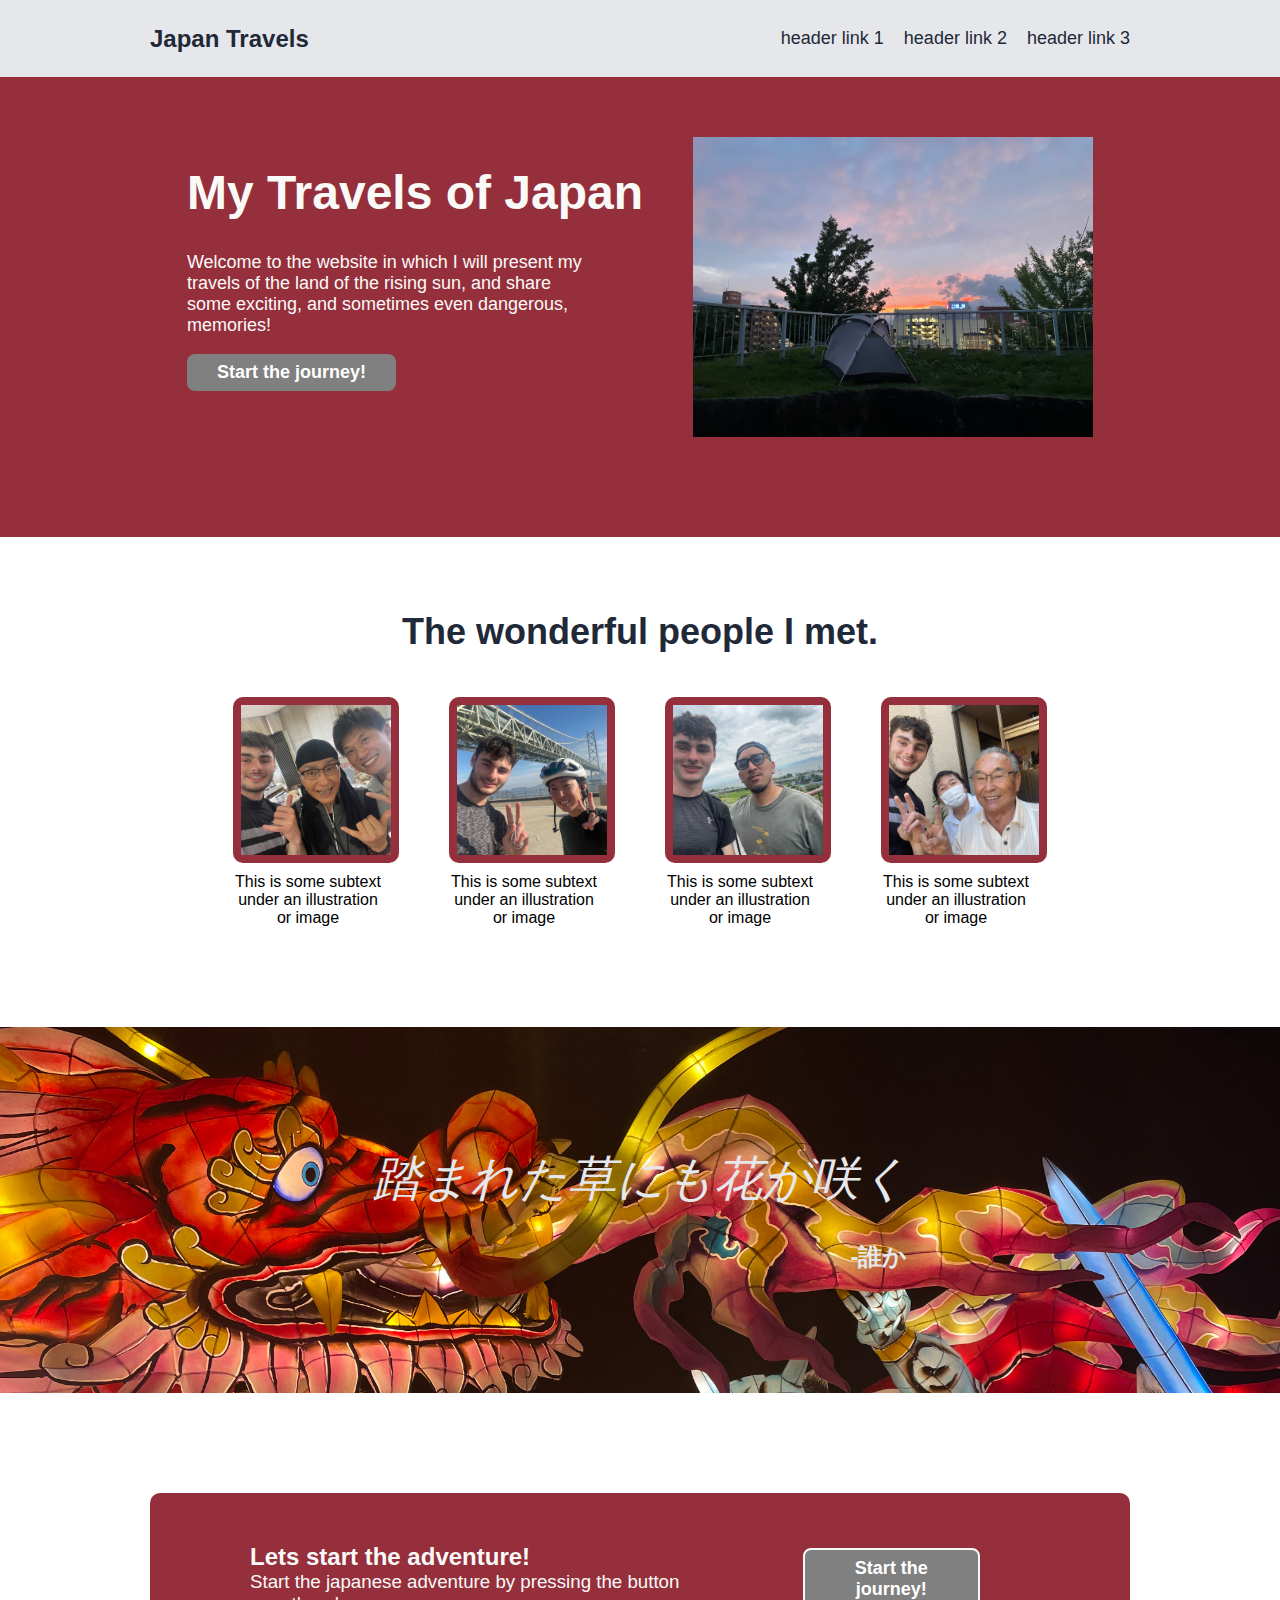
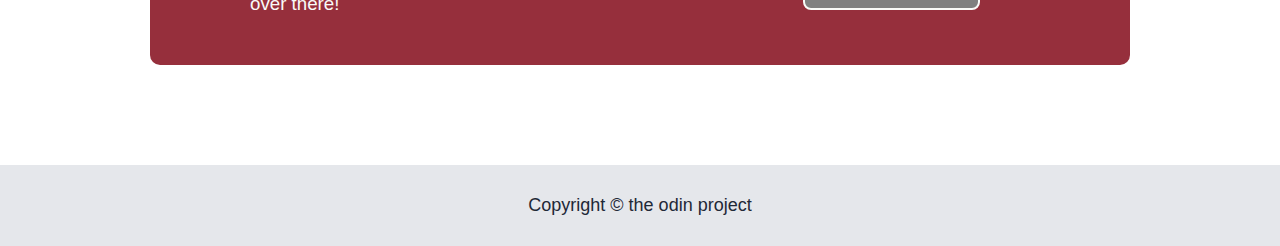
==== index.html @ a741d19e "Create landing page" ====
<!DOCTYPE html>
<html lang="en">
<head>
    <meta charset="UTF-8">
    <meta name="viewport" content="width=device-width, initial-scale=1.0">
    <title>Landing Page</title>
    <link rel="stylesheet" href="style.css">
</head>
<body>
    <div class="header">
        <div class="header-logo">Japan Travels</div>
        <div class="links">
          <ul>
            <li><a>header link 1</a></li>
            <li><a>header link 2</a></li>
            <li><a>header link 3</a></li>
          </ul>
        </div>
    </div>
    <div class="main">
        <div class="description">
            <h1>My Travels of Japan</h1>
            <p>Welcome to the website in which I will present my travels of the land of the rising sun, and share some exciting, and sometimes even dangerous, memories!</p>
            <button>Start the journey!</button>
        </div>
        <div class="image"><img class="image1" src="images/tent.png" alt="This is a placeholder for an image"></div>
    </div>
    <div class="info">
        <h1 class="info-header">The wonderful people I met.</h1>
        <div class="info-images">
            <div>
                <div class="box"><img class="friend1" src="images/friend1.jpg" alt="friend1"></div>
                <div class="image-info">This is some subtext under an illustration or image</div>
            </div>
            <div>
                <div class="box"><img class="friend2" src="images/friend2.jpg" alt="friend2"></div>
                <div class="image-info">This is some subtext under an illustration or image</div>
            </div>
            <div>
                <div class="box"><img class="friend3" src="images/friend3.jpg" alt="friend3"></div>
                <div class="image-info">This is some subtext under an illustration or image</div>
            </div>
            <div>
                <div class="box"><img class="friend4" src="images/friend4.jpg" alt="friend4"></div>
                <div class="image-info">This is some subtext under an illustration or image</div>
            </div>
        </div>
    </div>
    <div class="quote">
        <div class="quote-contents">
            <div class="accquote">踏まれた草にも花が咲く</div>
            <div class="reference">-誰か</div>
        </div>
    </div>
    <div class="ad">
        <div class="ad-content">
            <div>
                <h2>Lets start the adventure!</h2>
                <h3>Start the japanese adventure by pressing the button over there!</h3>
            </div>
            <div>
                <button class="bottom-button">Start the journey!</button>
            </div>
        </div>
    </div>
    <div class="footer">
        <div>Copyright &copy; the odin project</div>
    </div>
</body>
</html>
---- style.css ----
* {
    font-family: sans-serif;
}

body {
    display: flex;
    flex-direction: column;
    justify-content: space-between;
    margin: 0px;
}

.header {
    display: flex;
    justify-content: space-between;
    align-items: center;
    background-color: #E5E7EB;
    padding: 10px 150px;
}

.header-logo {
    font-size: 24px;
    color: #1F2937;
    font-weight: 700;
}

ul {
    display: flex;
    gap: 20px;
    list-style: none;
    font-size: 18px;
    color: #1F2937;
}

.main {
    display: flex;
    justify-content: center;
    align-items: center;
    gap: 50px;
    padding: 10px 100px 100px;
    background-color: #962f3c;
    color: #F9FAF8;
}

h1 {
    font-size: 48px;
    font-weight: extra-bold;
    color: #F9FAF8;
}

p {
    max-width: 400px;
    font-size: 18px;
}

button {
    background-color: gray;
    color: white;
    padding: 8px 30px;
    border-radius: 8px;
    border-style: none;
    font-weight: 800;
    font-size: 18px
}

.image1 {
    width: auto;
    height: 300px;
    margin-top: 50px;
}

.image {
    display: flex;
    align-items: center;
}

.info {
    display: flex;
    flex-direction: column;
    justify-content: center;
    gap: 20px;
    align-items: center;
    padding: 50px 150px 100px;
}

.info-header {
    font-size: 36px;
    font-weight: 800px;
    color: #1F2937;
}


.info-images {
    display: flex;
    flex-direction: row;
    justify-content: center;
    gap: 50px;
}

.image-info {
    max-width: 150px;
    text-align: center;
}

.box {
    width: 150px;
    height: 150px;
    border: #962f3c solid 8px;
    border-radius: 10px;
    margin-bottom: 10px;
}

.friend1,
.friend2,
.friend3,
.friend4 {
    width: 150px;
    height: 150px;
    object-fit: cover;
}

.quote {
    display: flex;
    justify-content: center;
    align-items: center;
    padding: 120px 150px;
    background-color: #E5E7EB;
    background-image: url("images/nebuta.jpg");
    background-size: 100%;
}

.quote-contents {
    max-width: 700px;
    display: flex;
    flex-direction: column;
    gap: 30px;
}

.accquote {
    font-size: 48px;
    font-style: italic;
    font-weight: 100;
    color: #E5E7EB;
}

.reference {
    align-self: flex-end;
    font-weight: 800;
    font-size: 24px;
    color: #E5E7EB;
}

.ad {
    display: flex;
    justify-content: center;
    align-items: center;
    border-radius: 5px;
    flex-shrink: 1;
}

.ad-content {
    display: flex;
    align-items: center;
    gap: 100px;
    color: #F9FAF8;
    background-color: #962f3c;
    margin: 100px 150px;
    padding: 10px 100px;
    border-radius: 10px;
}

.bottom-button {
    border: #F9FAF8 solid 2px;
    margin-right: 50px;
}

h2,
h3 {
    margin: 0px;
}

h2 {
    margin-top: 40px;
}

h3 {
    margin-bottom: 40px;
    font-weight: 300;
}

.footer {
    background-color: #E5E7EB;
    color: #1F2937;
    font-size: 18px;
    display: flex;
    justify-content: center;
    align-items: center;
    padding: 30px;
}
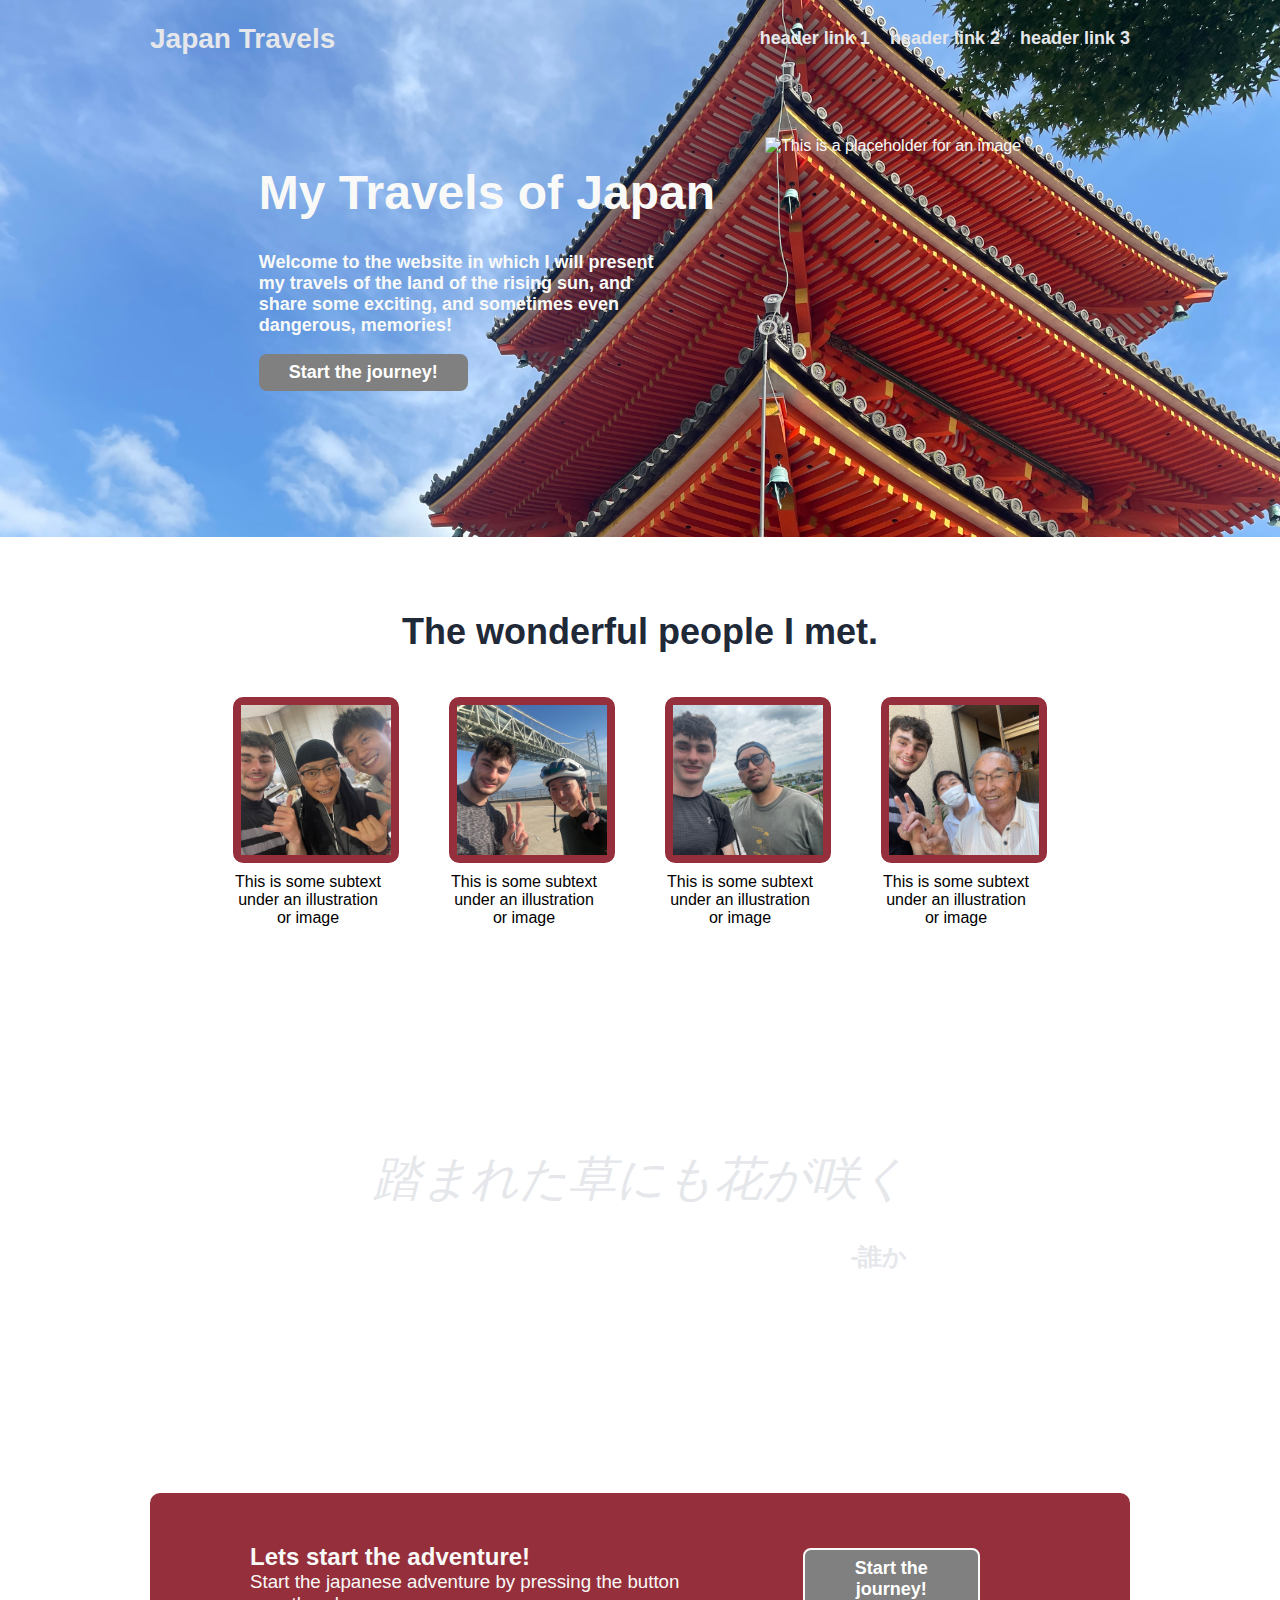
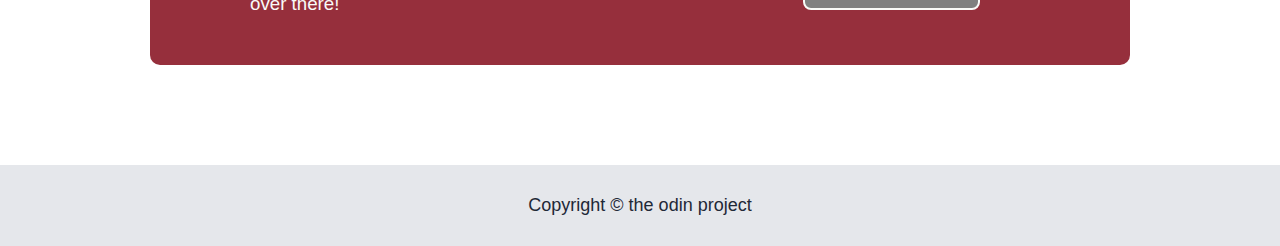
==== commit 35767ff0: "Change background photos and font" ====
--- a/index.html
+++ b/index.html
@@ -7,6 +7,7 @@
     <link rel="stylesheet" href="style.css">
 </head>
 <body>
+
     <div class="header">
         <div class="header-logo">Japan Travels</div>
         <div class="links">
@@ -17,14 +18,17 @@
           </ul>
         </div>
     </div>
+
     <div class="main">
+
         <div class="description">
             <h1>My Travels of Japan</h1>
             <p>Welcome to the website in which I will present my travels of the land of the rising sun, and share some exciting, and sometimes even dangerous, memories!</p>
             <button>Start the journey!</button>
         </div>
-        <div class="image"><img class="image1" src="images/tent.png" alt="This is a placeholder for an image"></div>
+        <div class="image"><img class="image1" src="" alt="This is a placeholder for an image"></div>
     </div>
+
     <div class="info">
         <h1 class="info-header">The wonderful people I met.</h1>
         <div class="info-images">
@@ -46,12 +50,14 @@
             </div>
         </div>
     </div>
+
     <div class="quote">
         <div class="quote-contents">
             <div class="accquote">踏まれた草にも花が咲く</div>
             <div class="reference">-誰か</div>
         </div>
     </div>
+
     <div class="ad">
         <div class="ad-content">
             <div>
@@ -63,8 +69,10 @@
             </div>
         </div>
     </div>
+
     <div class="footer">
         <div>Copyright &copy; the odin project</div>
     </div>
+
 </body>
 </html>--- a/style.css
+++ b/style.css
@@ -9,18 +9,22 @@
     margin: 0px;
 }
 
+/* header part */
+
 .header {
     display: flex;
     justify-content: space-between;
     align-items: center;
     background-color: #E5E7EB;
     padding: 10px 150px;
+    background: url("images/pagoda.jpg") no-repeat center center fixed;
+    background-size: cover;
 }
 
 .header-logo {
-    font-size: 24px;
-    color: #1F2937;
-    font-weight: 700;
+    font-size: 28px;
+    color: #E5E7EB;
+    font-weight: 900;
 }
 
 ul {
@@ -28,8 +32,11 @@
     gap: 20px;
     list-style: none;
     font-size: 18px;
-    color: #1F2937;
-}
+    font-weight: 700;
+    color: #E5E7EB;
+}
+
+/* main part */ 
 
 .main {
     display: flex;
@@ -39,6 +46,8 @@
     padding: 10px 100px 100px;
     background-color: #962f3c;
     color: #F9FAF8;
+    background: url("images/pagoda.jpg") no-repeat center center fixed;
+    background-size: cover;
 }
 
 h1 {
@@ -50,6 +59,7 @@
 p {
     max-width: 400px;
     font-size: 18px;
+    font-weight: 700;
 }
 
 button {
@@ -73,6 +83,8 @@
     align-items: center;
 }
 
+/* info part */
+
 .info {
     display: flex;
     flex-direction: column;
@@ -118,13 +130,16 @@
     object-fit: cover;
 }
 
+/* quote part */
+
 .quote {
     display: flex;
     justify-content: center;
     align-items: center;
     padding: 120px 150px;
     background-color: #E5E7EB;
-    background-image: url("images/nebuta.jpg");
+    background: url("images/nebuta.jpg") no-repeat center center fixed;
+    background-size: cover;
     background-size: 100%;
 }
 
@@ -149,13 +164,7 @@
     color: #E5E7EB;
 }
 
-.ad {
-    display: flex;
-    justify-content: center;
-    align-items: center;
-    border-radius: 5px;
-    flex-shrink: 1;
-}
+/* ad part */
 
 .ad-content {
     display: flex;
@@ -187,6 +196,8 @@
     font-weight: 300;
 }
 
+/* footer part */ 
+
 .footer {
     background-color: #E5E7EB;
     color: #1F2937;
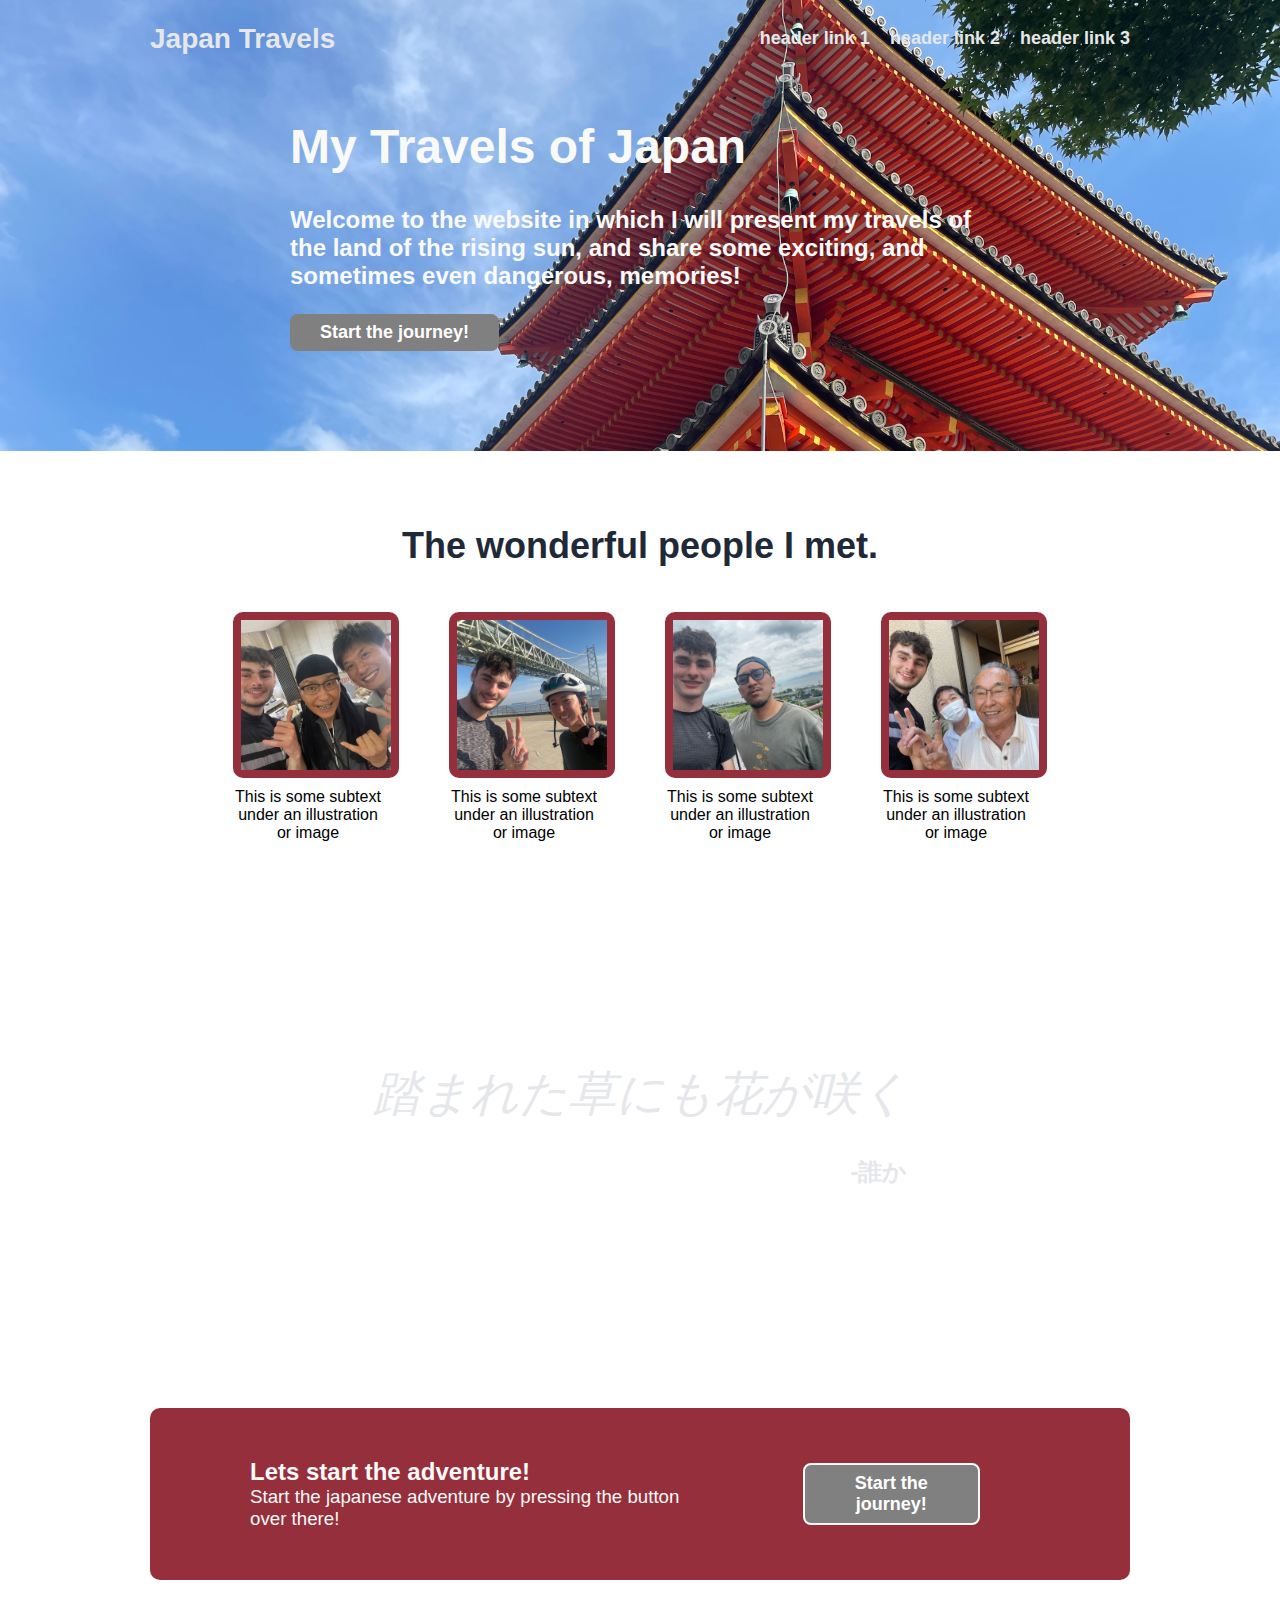
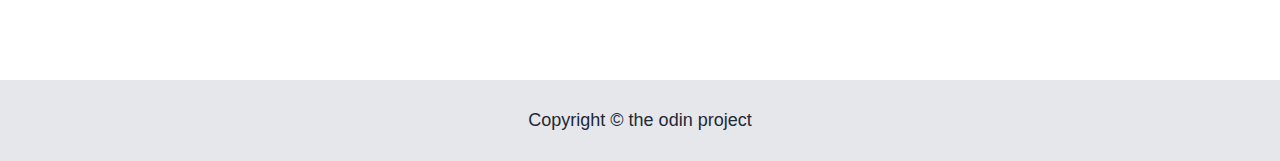
==== commit 575ab03d: "Change thumbnail image to background image" ====
--- a/index.html
+++ b/index.html
@@ -26,7 +26,7 @@
             <p>Welcome to the website in which I will present my travels of the land of the rising sun, and share some exciting, and sometimes even dangerous, memories!</p>
             <button>Start the journey!</button>
         </div>
-        <div class="image"><img class="image1" src="" alt="This is a placeholder for an image"></div>
+        <!-- <div class="image"><img class="image1" src="" alt="This is a placeholder for an image"></div> -->
     </div>
 
     <div class="info">
--- a/style.css
+++ b/style.css
@@ -15,7 +15,6 @@
     display: flex;
     justify-content: space-between;
     align-items: center;
-    background-color: #E5E7EB;
     padding: 10px 150px;
     background: url("images/pagoda.jpg") no-repeat center center fixed;
     background-size: cover;
@@ -57,8 +56,8 @@
 }
 
 p {
-    max-width: 400px;
-    font-size: 18px;
+    max-width: 700px;
+    font-size: 24px;
     font-weight: 700;
 }
 
